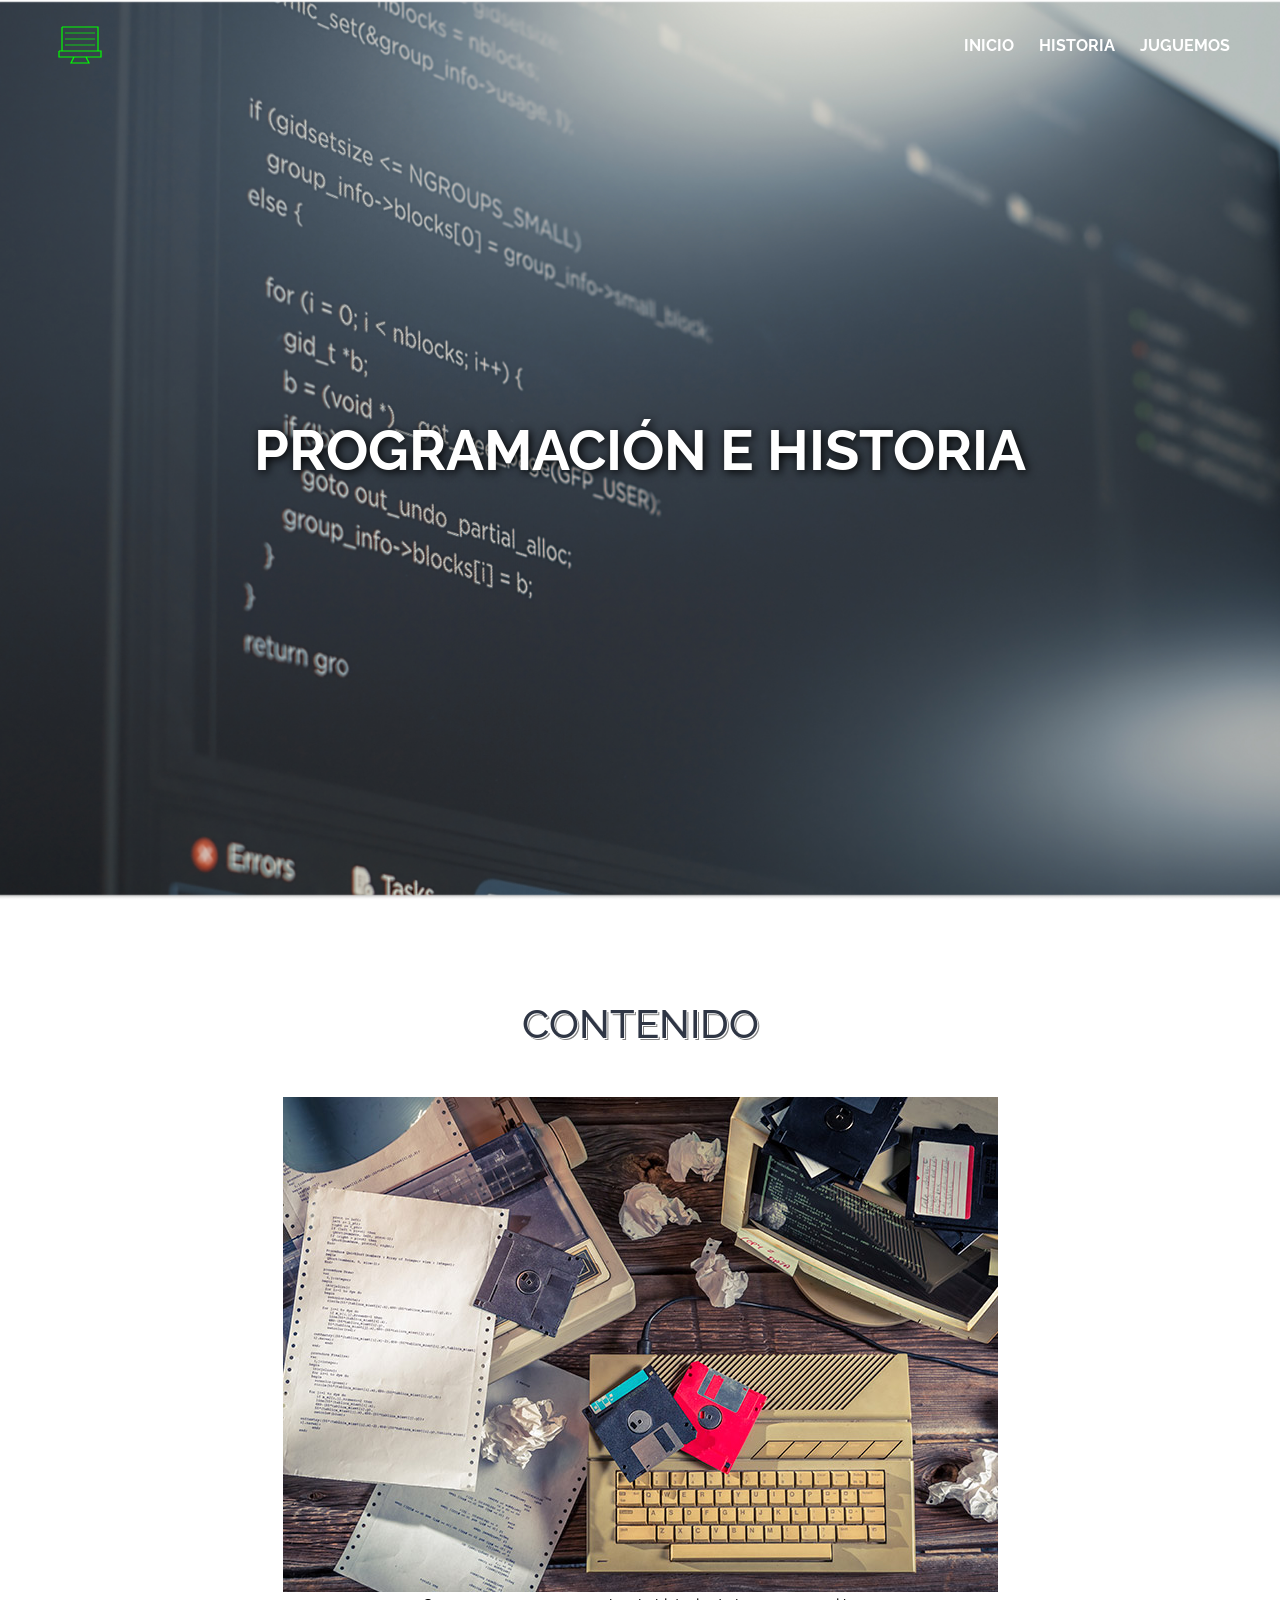
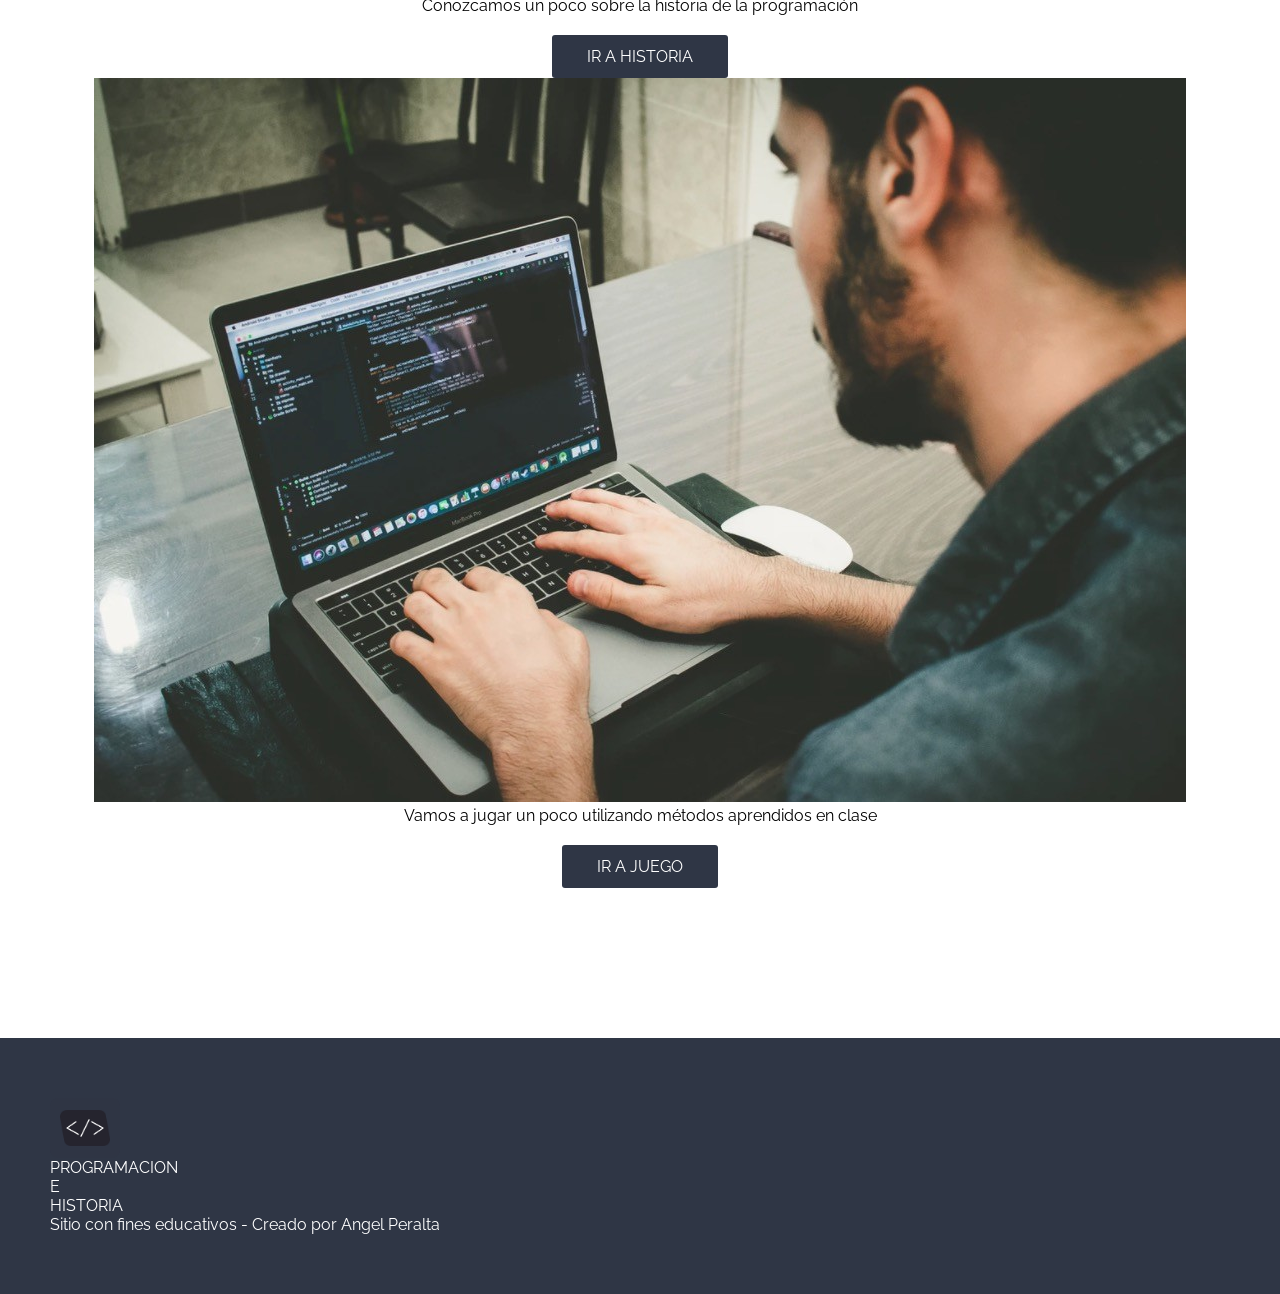
==== index.html @ dc452497 "Carga de archivos del proyecto final" ====
<!DOCTYPE html>
<html lang="es">

<head>
    <meta charset="UTF-8">
    <meta name="viewport" content="width=device-width, initial-scale=1.0">
    <title>Programación e Historia</title>
    <link href="https://fonts.googleapis.com/css2?family=Raleway:wght@300;400;700&display=swap" rel="stylesheet">
    <link rel="stylesheet" href="style.css">
</head>

<body>
    <header id="navbar">
        <nav>
            <div class="logo-container">
                <svg class="computadora-svg" viewBox="0 0 100 100">
                    <path class="draw-path" d="M20 20 H80 V60 H20 Z M15 60 H85 V70 H15 Z M40 70 L35 80 H65 L60 70" />
                    <g class="pantalla-lineas">
                        <line x1="25" y1="30" x2="75" y2="30" />
                        <line x1="25" y1="40" x2="75" y2="40" />
                        <line x1="25" y1="50" x2="75" y2="50" />
                    </g>
                </svg>
            </div>

            <ul class="nav-links">
                <li><a href="index.html">INICIO</a></li>
                <li><a href="historia.html">HISTORIA</a></li>
                <li><a href="juguemos.html">JUGUEMOS</a></li>
            </ul>
        </nav>
    </header>

    <main>
        <section class="hero">
            <div class="hero-overlay"></div>
            <div class="hero-content">
                <h1>PROGRAMACIÓN E HISTORIA</h1>
            </div>
        </section>

        <section class="content-section">
            <h2 class="seccion-titulo">CONTENIDO</h2>

            <div class="cards-container">
                <div class="reveal slide-card-left">
                    <img src="assets/imagenes/historia-programacion.jpg" alt="Historia">
                    <p>Conozcamos un poco sobre la historia de la programación</p>
                    <a href="historia.html" class="btn-ir">IR A HISTORIA</a>
                </div>

                <div class="reveal slide-card-right">
                    <img src="assets/imagenes/img2.jpg" alt="Juegos">
                    <p>Vamos a jugar un poco utilizando métodos aprendidos en clase</p>
                    <a href="juguemos.html" class="btn-ir">IR A JUEGO</a>
                </div>
            </div>
        </section>
    </main>

    <footer>
        <div class="footer-container">
            <div class="footer-left">
                <div class="footer-logo-box"><img src="assets/imagenes/logo.png" alt="Logo" class="footer-img"></div>
                <div class="footer-title">
                    <p>PROGRAMACION</p>
                    <p>E</p>
                    <p>HISTORIA</p>
                </div>
            </div>
            <div class="footer-right">
                <p>Sitio con fines educativos - Creado por Angel Peralta</p>
            </div>
        </div>
    </footer>
    <script src="script.js"></script>
</body>

</html>
---- style.css ----
* {
    margin: 0;
    padding: 0;
    box-sizing: border-box;
    font-family: 'Raleway', sans-serif;
}

header {
    position: fixed;
    width: 100%;
    padding: 15px 50px;
    display: flex;
    align-items: center;
    z-index: 1000;
    transition: background 0.4s ease;
}

header.nav-active {
    background-color: #FFFFFF;
    box-shadow: 0 2px 10px rgba(0, 0, 0, 0.1);
}

header.nav-active .nav-links li a {
    color: #2F3645;
}

nav {
    width: 100%;
    display: flex;
    justify-content: space-between;
    align-items: center;
}

.logo-container {
    position: relative;
    width: 60px;
    height: 60px;
}

.computadora-svg {
    width: 60px;
    height: 60px;
    fill: none;
    stroke: #00ff00;
    stroke-width: 2;
}

.draw-path,
.pantalla-lineas line {
    stroke-dasharray: 500;
    stroke-dashoffset: 500;
    animation: drawLogo 2.5s forwards ease-in-out;
}

.pantalla-lineas line {
    stroke-width: 1.5;
    opacity: 0.8;
}

@keyframes drawLogo {
    to {
        stroke-dashoffset: 0;
    }
}

.nav-links {
    display: flex;
    list-style: none;
}

.nav-links li a {
    text-decoration: none;
    color: #FFFFFF;
    font-weight: bold;
    margin-left: 25px;
    transition: color 0.3s;
}


.hero {
    position: relative;
    height: 100vh;
    background: url('assets/imagenes/fondo.jpg') no-repeat center center/cover;
    display: flex;
    justify-content: center;
    align-items: center;
}

.hero-superposicion {
    position: absolute;
    width: 100%;
    height: 100%;
    background: rgba(0, 0, 0, 0.4);
}

.hero-content h1 {
    position: relative;
    color: #FFFFFF;
    font-size: 3.5rem;
    text-align: center;
    text-shadow: 2px 2px 10px #000000;
}

h2 {
    text-shadow: 1px 1px #FFFFFF, 2px 2px #808080;
    font-family: "Raleway", sans-serif;
    font-size: calc(2em + 18px);
    font-weight: 500;
    text-align: center;
    color: #2F3645;
    margin-bottom: 20px;
}

/* CONTENIDO Y TARJETAS */

.content-section {
    padding: 100px 20px;
    text-align: center;
    background: #FFFFFF;
}

.seccion-titulo {
    font-size: 2.5rem;
    margin-bottom: 50px;
    color: #2F3645;
}


.tarjetas-contenedor {
    display: flex;
    justify-content: center;
    gap: 50px;
    max-width: 1100px;
    margin: 0 auto;
}

.tarjeta-izq img,
.tarjeta-der img {
    width: 100%;
    height: 250px;
    object-fit: cover;
    margin-bottom: 30px;
    box-shadow: 0 5px 15px rgba(0, 0, 0, 0.1);
    border-radius: 4px;
}

.btn-ir {
    display: inline-block;
    margin-top: 20px;
    padding: 12px 35px;
    background: #2F3645;
    color: #FFFFFF;
    text-decoration: none;
    border-radius: 3px;
}


.revelar {
    opacity: 0;
    transition: all 1.2s ease-out;
}

.tarjeta-izq {
    transform: translateX(-150px);
}

.tarjeta-der {
    transform: translateX(150px);
}

.revelar.active {
    opacity: 1;
    transform: translateX(0);
}


footer {
    background-color: #2F3645;
    color: #FFFFFF;
    padding: 60px 50px;
    margin-top: 50px;
}

.footer-contenedor {
    max-width: 1200px;
    margin: 0 auto;
    display: flex;
    justify-content: space-between;
    align-items: center;
}

.footer-izq {
    display: flex;
    align-items: center;
    gap: 20px;
}


.footer-titulo {
    font-weight: bold;
    font-size: 0.9rem;
    line-height: 1.2;
    letter-spacing: 1px;
}

.footer-der {
    font-size: 0.9rem;
    color: #767a81de;
}

.footer-logo-box {
    background-color: #2f3645b3;
    padding: 10px;
    border-radius: 8px;
    display: flex;
    justify-content: center;
    align-items: center;
    width: 70px;
    height: 60px;
}

.footer-img {
    max-width: 100%;
    max-height: 100%;
    object-fit: contain;

}

/* --- MODO NOCHE --- */
body.dark-mode {
    background-color: #000000;
    color: #FFFFFF;
}

body.dark-mode p,
body.dark-mode h1,
body.dark-mode h2:not(.seccion-titulo),
body.dark-mode span {
    color: #FFFFFF;
}

body.dark-mode header.nav-active {
    background-color: #2F3645;
}

body.dark-mode header.nav-active .nav-links li a {
    color: #FFFFFF;
}

body.dark-mode .content-section {
    background-color: #000000;
}

body.dark-mode .seccion-titulo {
    color: #00ff00;
}

body.dark-mode .slide-card-left p,
body.dark-mode .slide-card-right p {
    color: #FFFFFF;
}

/* Ajustes para el juego modo noche*/
body.dark-mode .zona-drop span {
    color: #FFFFFF;
}

body.dark-mode .resultado-superp h2 {
    background: #2f3645b3;
    color: #FFFFFF;
    text-shadow: 2px 2px 5px #000000;
}

/*animaciones de historia*/
.historia-block {
    display: flex;
    align-items: center;
    justify-content: center;
    gap: 30px;
    padding: 60px 10%;
    max-width: 1300px;
    margin: 0 auto;
    perspective: 1500px;
    overflow: visible;
}

.item-img {
    flex: 0 0 auto;
    width: 450px;
    transform: translateY(300px) translateZ(-800px) rotateX(-20deg);
    opacity: 0;
    transition: transform 3s cubic-bezier(0.2, 0.8, 0.2, 1), opacity 2.5s;
}

.animacion-contenedor {
    flex: 0 0 auto;
    width: 600px;
}

.animacion-content {
    transform: translateY(-300px) translateZ(-800px) rotateX(20deg);
    opacity: 0;
    transition: transform 3s cubic-bezier(0.2, 0.8, 0.2, 1), opacity 2.5s;
}

.revelar.active .item-img,
.revelar.active .animacion-content {
    transform: translateY(0) translateZ(0) rotateX(0);
    opacity: 1;
}

.animacion-content h2 {
    font-family: 'Raleway', sans-serif;
    font-size: 2.2rem;
    color: #2F3645;
    margin-bottom: 15px;
    text-shadow: 1px 1px #FFFFFF, 2px 2px #808080;
    text-align: left;
}

.animacion-content p {
    font-family: 'Raleway', sans-serif;
    font-size: 0.95rem;
    line-height: 1.6;
    color: #2F3645;
    text-align: justify;
    margin: 0;
}

.item-img img {
    width: 100%;
    height: auto;
    border-radius: 8px;
    box-shadow: 0 10px 30px #000000;
}

/* Estilo barra de video*/
.video-container-custom {
    max-width: 850px;
    margin: 40px auto;
    border: 1px solid #808080;
    box-shadow: 0 10px 25px #000000;
    position: relative;
    background: #000000;
}

.video-header-titulo {
    background-color: #2f3645b3;
    color: #FFFFFF;
    padding: 15px;
    position: absolute;
    top: 20px;
    left: 50%;
    transform: translateX(-50%);
    width: 80%;
    text-align: center;
    font-weight: bold;
    z-index: 5;
    font-family: 'Raleway', sans-serif;
}

.video-controls {
    background-color: #2F3645;
    display: flex;
    align-items: center;
    padding: 10px 20px;
    gap: 15px;
}

.video-controls button {
    background: #FFFFFF;
    border: none;
    width: 45px;
    height: 30px;
    cursor: pointer;
    display: flex;
    justify-content: center;
    align-items: center;
    box-shadow: 2px 2px 5px #000000;
}

.video-duration {
    color: #FFFFFF;
    margin-left: auto;
    font-size: 0.9rem;
    font-family: 'Raleway', sans-serif;
}

.historia-block h2,
.historia-block p {
    font-family: 'Raleway', sans-serif;
}

/* ESTILOS DEL JUEGO */

.juego-mezclado {
    position: relative;
    padding: 50px 20px;
    text-align: center;
    display: flex;
    flex-direction: column;
    align-items: center;
    min-height: 800px;
}

.puzzle-tablero {
    display: flex;
    justify-content: center;
    gap: 15px;
    margin: 40px 0;
    z-index: 10;
    transition: transform 0.8s ease;
}

.zona-drop {
    width: 200px;
    height: 400px;
    background: #767a81de;
    border: 2px solid #2F3645;
    display: flex;
    align-items: center;
    justify-content: center;
    color: #FFFFFF;
    padding: 10px;
    font-family: 'Raleway', sans-serif;
    font-size: 0.9rem;
    overflow: hidden;
}

.piezas-container {
    position: absolute;
    top: 150px;
    left: 0;
    width: 100%;
    height: 500px;
    pointer-events: none;
}

.piece {
    position: absolute;
    width: 180px;
    cursor: grab;
    pointer-events: auto;
    z-index: 20;
    filter: drop-shadow(0 5px 15px #000000);
    transition: transform 0.2s ease;
}

.piece:active {
    cursor: grabbing;
}


.piece img {
    width: 100%;
    height: auto;
    display: block;
    border-radius: 4px;
}


.resultado-superp h2 {
    font-family: 'Raleway', sans-serif;
    font-size: 2.5rem;
    margin: 20px 0;
    text-shadow: 1px 1px #FFFFFF, 2px 2px #808080;
    animation: letrasGrandesAChicas 0.6s ease-out forwards;
}

@keyframes letrasGrandesAChicas {
    0% {
        transform: scale(2);
        opacity: 0;
    }

    100% {
        transform: scale(1);
        opacity: 1;
    }
}


.btn-reiniciar {
    background-color: #2F3645;
    color: #FFFFFF;
    padding: 15px 40px;
    border: none;
    border-radius: 5px;
    cursor: pointer;
    font-family: 'Raleway', sans-serif;
    text-transform: uppercase;
    font-weight: bold;
    margin-top: 20px;
    transition: background 0.3s;
}

.btn-reiniciar:hover {
    background-color: #2f3645b3;
}
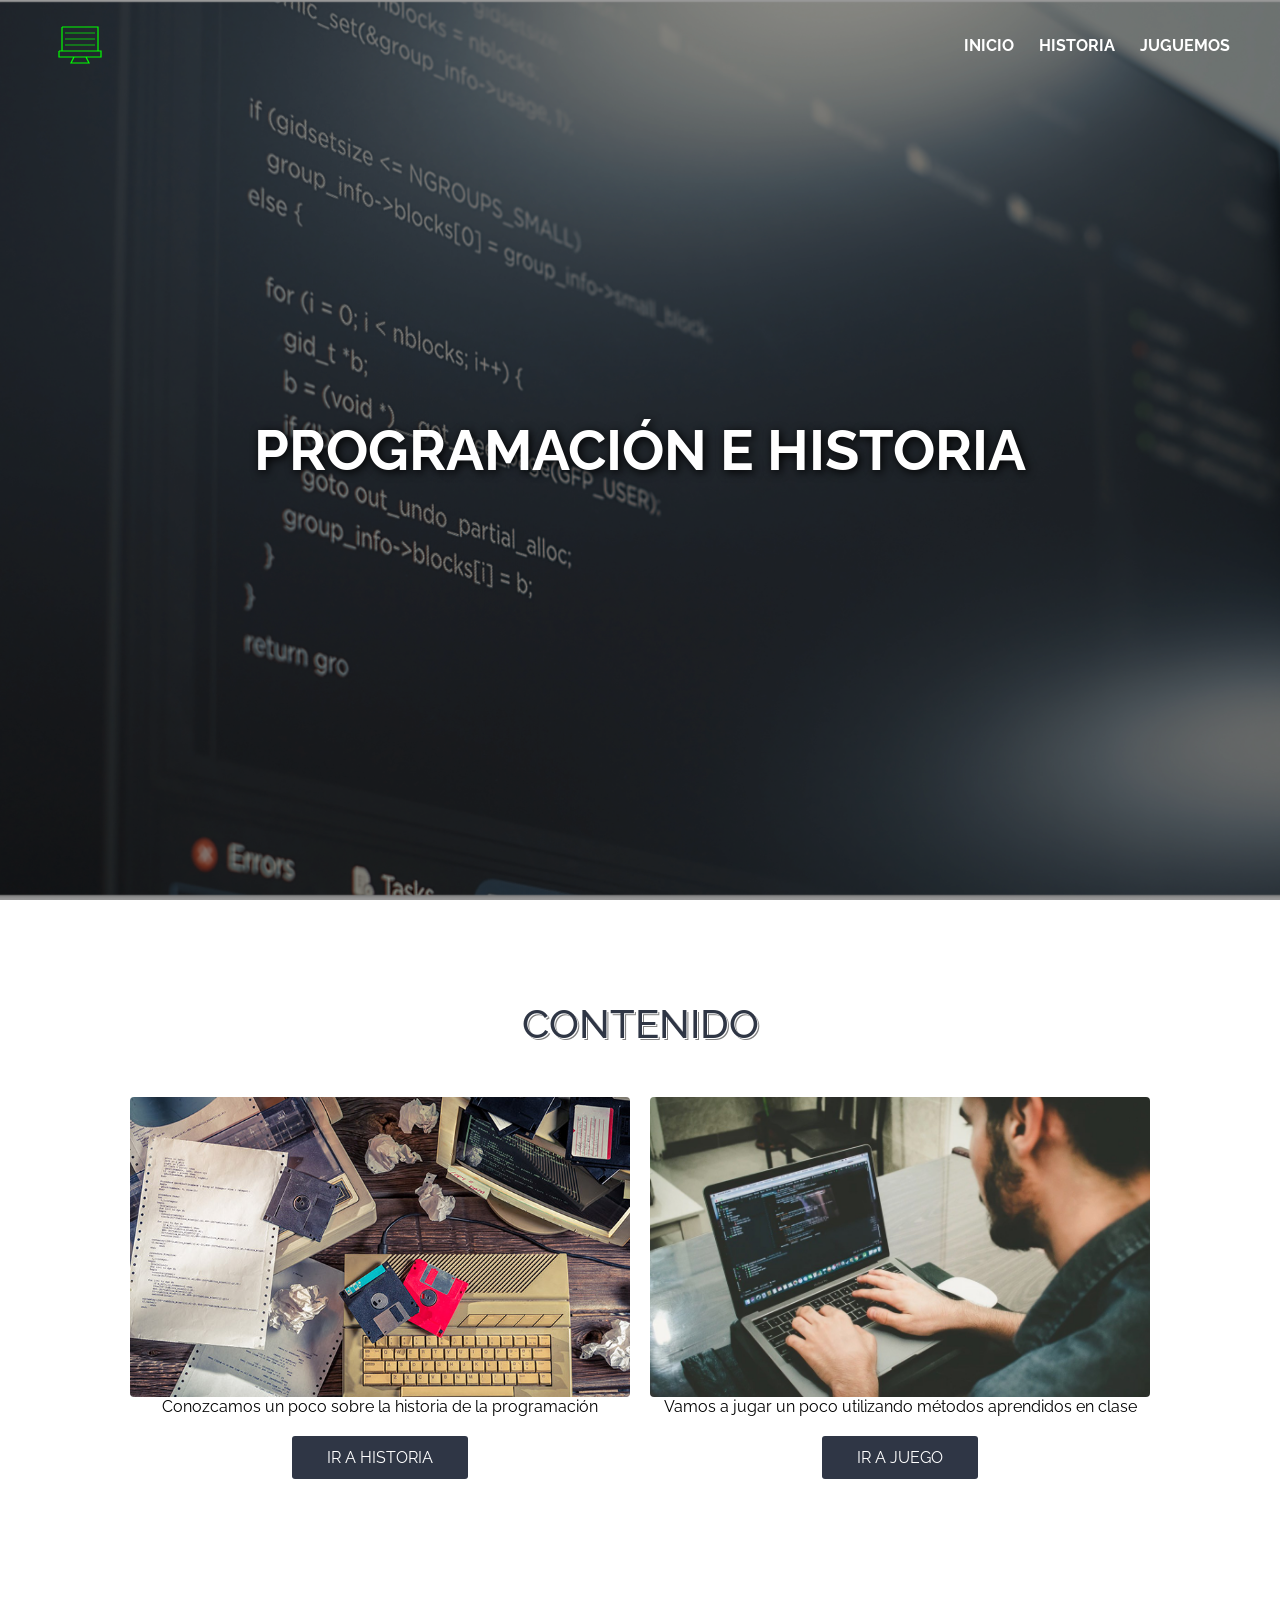
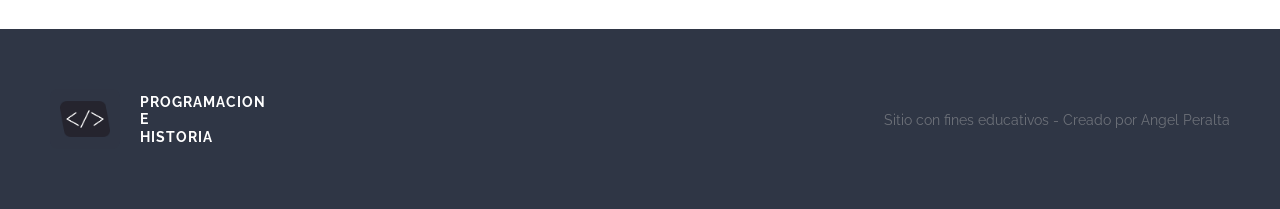
==== commit 6a3858be: "Sincronizando estructura index e historia" ====
--- a/index.html
+++ b/index.html
@@ -33,7 +33,7 @@
 
     <main>
         <section class="hero">
-            <div class="hero-overlay"></div>
+            <div class="hero-superposicion"></div>
             <div class="hero-content">
                 <h1>PROGRAMACIÓN E HISTORIA</h1>
             </div>
@@ -41,15 +41,14 @@
 
         <section class="content-section">
             <h2 class="seccion-titulo">CONTENIDO</h2>
-
-            <div class="cards-container">
-                <div class="reveal slide-card-left">
+            <div class="tarjetas-contenedor revelar">
+                <div class="tarjeta-izq">
                     <img src="assets/imagenes/historia-programacion.jpg" alt="Historia">
                     <p>Conozcamos un poco sobre la historia de la programación</p>
                     <a href="historia.html" class="btn-ir">IR A HISTORIA</a>
                 </div>
 
-                <div class="reveal slide-card-right">
+                <div class="tarjeta-der">
                     <img src="assets/imagenes/img2.jpg" alt="Juegos">
                     <p>Vamos a jugar un poco utilizando métodos aprendidos en clase</p>
                     <a href="juguemos.html" class="btn-ir">IR A JUEGO</a>
@@ -59,16 +58,16 @@
     </main>
 
     <footer>
-        <div class="footer-container">
-            <div class="footer-left">
+        <div class="footer-contenedor">
+            <div class="footer-izq">
                 <div class="footer-logo-box"><img src="assets/imagenes/logo.png" alt="Logo" class="footer-img"></div>
-                <div class="footer-title">
+                <div class="footer-titulo">
                     <p>PROGRAMACION</p>
                     <p>E</p>
                     <p>HISTORIA</p>
                 </div>
             </div>
-            <div class="footer-right">
+            <div class="footer-der">
                 <p>Sitio con fines educativos - Creado por Angel Peralta</p>
             </div>
         </div>
--- a/style.css
+++ b/style.css
@@ -117,6 +117,7 @@
     padding: 100px 20px;
     text-align: center;
     background: #FFFFFF;
+    overflow: hidden;
 }
 
 .seccion-titulo {
@@ -125,22 +126,47 @@
     color: #2F3645;
 }
 
-
 .tarjetas-contenedor {
     display: flex;
-    justify-content: center;
-    gap: 50px;
+    flex-direction: row;
+    justify-content: center;
+    align-items: stretch;
+    gap: 20px;
+    width: 95%;
     max-width: 1100px;
     margin: 0 auto;
+    flex-wrap: nowrap !important;
+}
+
+.tarjeta-izq,
+.tarjeta-der {
+    flex: 1 1 50%;
+    max-width: 500px;
+    display: flex;
+    flex-direction: column;
+    align-items: center;
+    opacity: 0;
+    transition: all 1.2s ease-out;
+}
+
+.tarjeta-izq {
+    transform: translateX(-150px);
+}
+
+.tarjeta-der {
+    transform: translateX(150px);
+}
+
+.revelar.active {
+    opacity: 1 !important;
+    transform: translateX(0) !important;
 }
 
 .tarjeta-izq img,
 .tarjeta-der img {
     width: 100%;
-    height: 250px;
+    height: 300px;
     object-fit: cover;
-    margin-bottom: 30px;
-    box-shadow: 0 5px 15px rgba(0, 0, 0, 0.1);
     border-radius: 4px;
 }
 
@@ -154,25 +180,23 @@
     border-radius: 3px;
 }
 
-
-.revelar {
+.revelar.active .tarjeta-izq,
+.revelar.active .tarjeta-der {
+    opacity: 1;
+    transform: translateX(0);
+}
+
+.tarjeta-izq {
+    transform: translateX(-150px);
     opacity: 0;
     transition: all 1.2s ease-out;
 }
 
-.tarjeta-izq {
-    transform: translateX(-150px);
-}
-
 .tarjeta-der {
     transform: translateX(150px);
-}
-
-.revelar.active {
-    opacity: 1;
-    transform: translateX(0);
-}
-
+    opacity: 0;
+    transition: all 1.2s ease-out;
+}
 
 footer {
     background-color: #2F3645;
@@ -283,6 +307,7 @@
     perspective: 1500px;
     overflow: visible;
 }
+
 
 .item-img {
     flex: 0 0 auto;
@@ -379,6 +404,17 @@
     box-shadow: 2px 2px 5px #000000;
 }
 
+.video-container-custom video {
+    width: 100%;
+    height: auto;
+    display: block;
+}
+
+.video-controls button img {
+    width: 20px;
+    height: 20px;
+}
+
 .video-duration {
     color: #FFFFFF;
     margin-left: auto;
